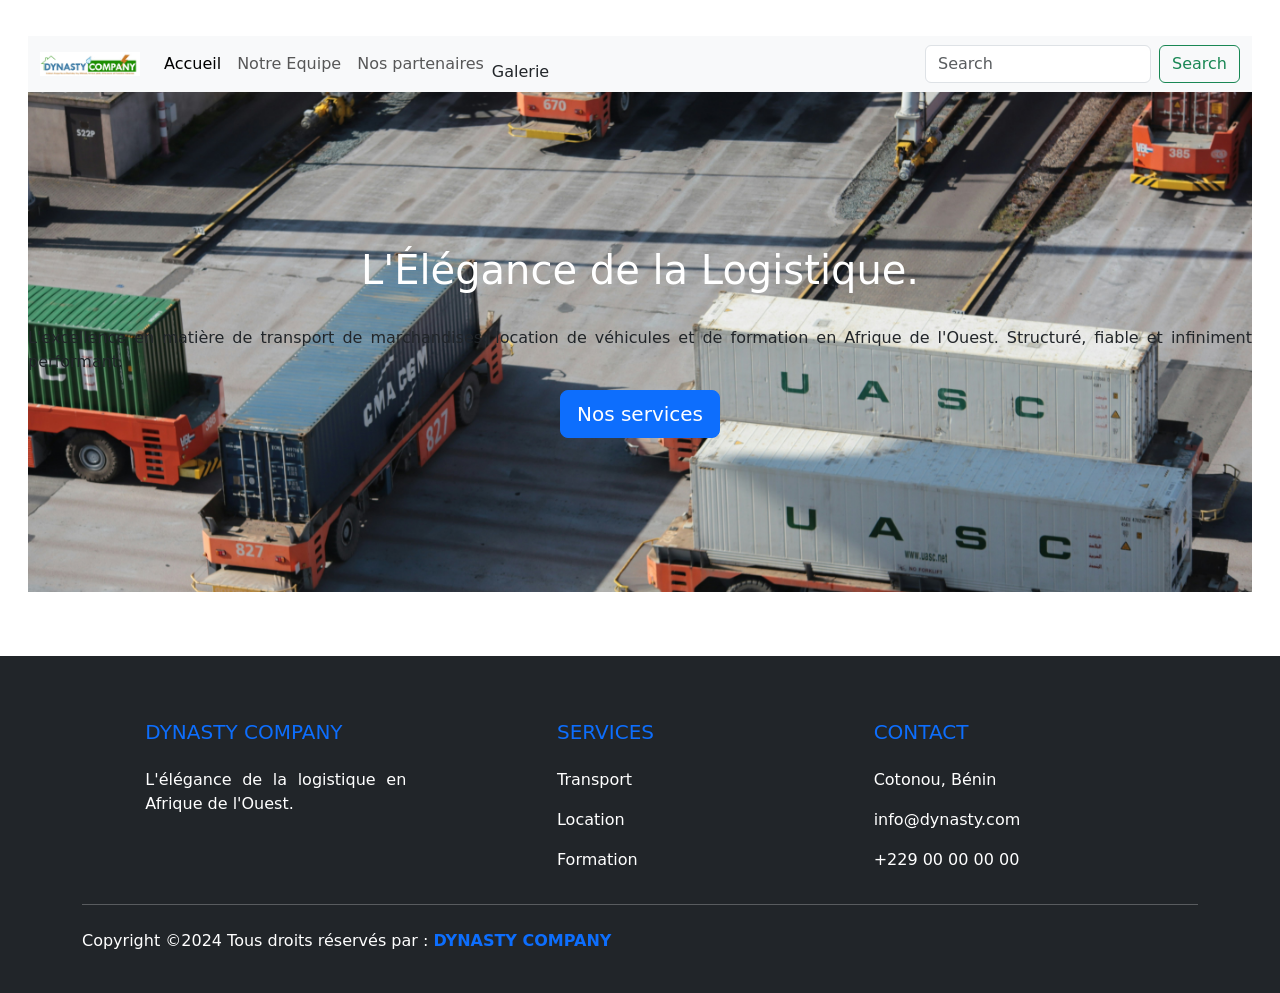
==== index.html @ 4d3498b9 "Initial commit: Dynasty project" ====
<!DOCTYPE html>
<html lang="fr">

<head>
    <meta charset="UTF-8">
    <meta name="viewport" content="width=device-width, initial-scale=1.0">
    <title>DYNASTY COMPANY</title>
    <link rel="stylesheet" href="style.css">
    <link rel="stylesheet" href="style.css">
    <link href="https://cdn.jsdelivr.net/npm/bootstrap@5.3.8/dist/css/bootstrap.min.css" rel="stylesheet" integrity="sha384-sRIl4kxILFvY47J16cr9ZwB07vP4J8+LH7qKQnuqkuIAvNWLzeN8tE5YBujZqJLB" crossorigin="anonymous">
    <script src="https://cdn.jsdelivr.net/npm/bootstrap@5.3.8/dist/js/bootstrap.bundle.min.js" integrity="sha384-FKyoEForCGlyvwx9Hj09JcYn3nv7wiPVlz7YYwJrWVcXK/BmnVDxM+D2scQbITxI" crossorigin="anonymous"></script>
    <style>
        /* uniquement pour les ecrans large on fixe la hauteur des carousels a 500px */
        @media (min-width: 992px) {
            
        }
    </style>
</head>
<body>
    <main class="container-fluid" style="padding-top: 20px">
        <div class="text-center p-3">
            <nav  class="navbar navbar-expand-lg bg-body-tertiary">
                <div class="container-fluid">
                    <!--logo  -->
                    <a class="navbar-brand d-flex align-items-center" href="index.htlm">
                        <img src="assets/image/logo.jpg" alt="logo_dynasty" width="100" class="img-fluid">
                    </a>
                    <button class="navbar-toggler" type="button" data-bs-toggle="collapse" data-bs-target="#navbarTogglerDemo03" aria-controls="navbarTogglerDemo03" aria-expanded="false" aria-label="Toggle navigation">
                        <span class="navbar-toggler-icon"></span>
                    </button>

                    <div class="collapse navbar-collapse" id="navbarTogglerDemo03">
                        <ul class="navbar-nav me-auto mb-2 mb-lg-0">
                            <li class="nav-item">
                                <a class="nav-link active" aria-current="page" href="index.htlm">Accueil</a>
                            </li>
                            <li class="nav-item">
                                <a class="nav-link" href="notreEquipe.html">Notre Equipe</a>
                            </li>

                            <li class="nav-item dropdown">
                                <a  class="nav-link" href= "patenaire.html">
                                    Nos partenaires
                                </a>
                              
                            </li>
                            <li class="nav-item dropdown">
                                <a  class= "nav-link" href="galerie.html"></a>
                                Galerie

                            </li>
                        </ul>
                        <form class="d-flex" role="search">
                            <input class="form-control me-2" type="search" placeholder="Search" aria-label="Search" />
                            <button class="btn btn-outline-success" type="submit">Search</button>
                        </form>
                    </div>
                </div>
            </nav>
            <div class="d-flex flex-column justify-content-center align-items-center"
                style="
                    background-image: url('assets/image/back.jpg');
                    background-size: cover;
                    background-repeat: no-repeat;
                    background-position: center;
                    width: 100%; height: 500px;">
                <h1 class="text-white">L'Élégance de la Logistique.</h1> <br>
                 <p >L'excellence en matière de transport de marchandises, location de véhicules et de formation en Afrique de l'Ouest. Structuré, fiable et infiniment performant.</p>
                <a href="service.htlm" class="btn btn-primary btn-lg">Nos services</a>

            </div>
        </div>
        
    </main>
    <footer class="bg-dark text-white pt-5 pb-4 mt-5">
    <div class="container">
        <div class="row">
            <!-- Colonne 1 : À propos -->
            <div class="col-md-4 col-lg-4 col-xl-3 mx-auto mt-3">
                <h5 class="text-uppercase mb-4 font-weight-bold text-primary">Dynasty Company</h5>
                <p>L'élégance de la logistique en Afrique de l'Ouest.</p>
            </div>

            <!-- Colonne 2 : Liens utiles -->
            <div class="col-md-2 col-lg-2 col-xl-2 mx-auto mt-3">
                <h5 class="text-uppercase mb-4 font-weight-bold text-primary">Services</h5>
                <p>Transport</a></p>
                <p>Location</p>
                <p>Formation</p>
            </div>

            <!-- Colonne 3 : Contact -->
            <div class="col-md-4 col-lg-3 col-xl-3 mx-auto mt-3">
                <h5 class="text-uppercase mb-4 font-weight-bold text-primary">Contact</h5>
                <p><i class="fas fa-home mr-3"></i> Cotonou, Bénin</p>
                <p><i class="fas fa-envelope mr-3"></i> info@dynasty.com</p>
                <p><i class="fas fa-phone mr-3"></i> +229 00 00 00 00</p>
            </div>
        </div>

        <hr class="mb-4">

        <!-- Copyright -->
        <div class="row align-items-center">
            <div class="col-md-7 col-lg-8">
                <p>Copyright ©2024 Tous droits réservés par :
                    <a href="#" style="text-decoration: none;">
                        <strong class="text-primary">DYNASTY COMPANY</strong>
                    </a>
                </p>
            </div>
        </div>
    </div>
</footer>

</body>

</html>
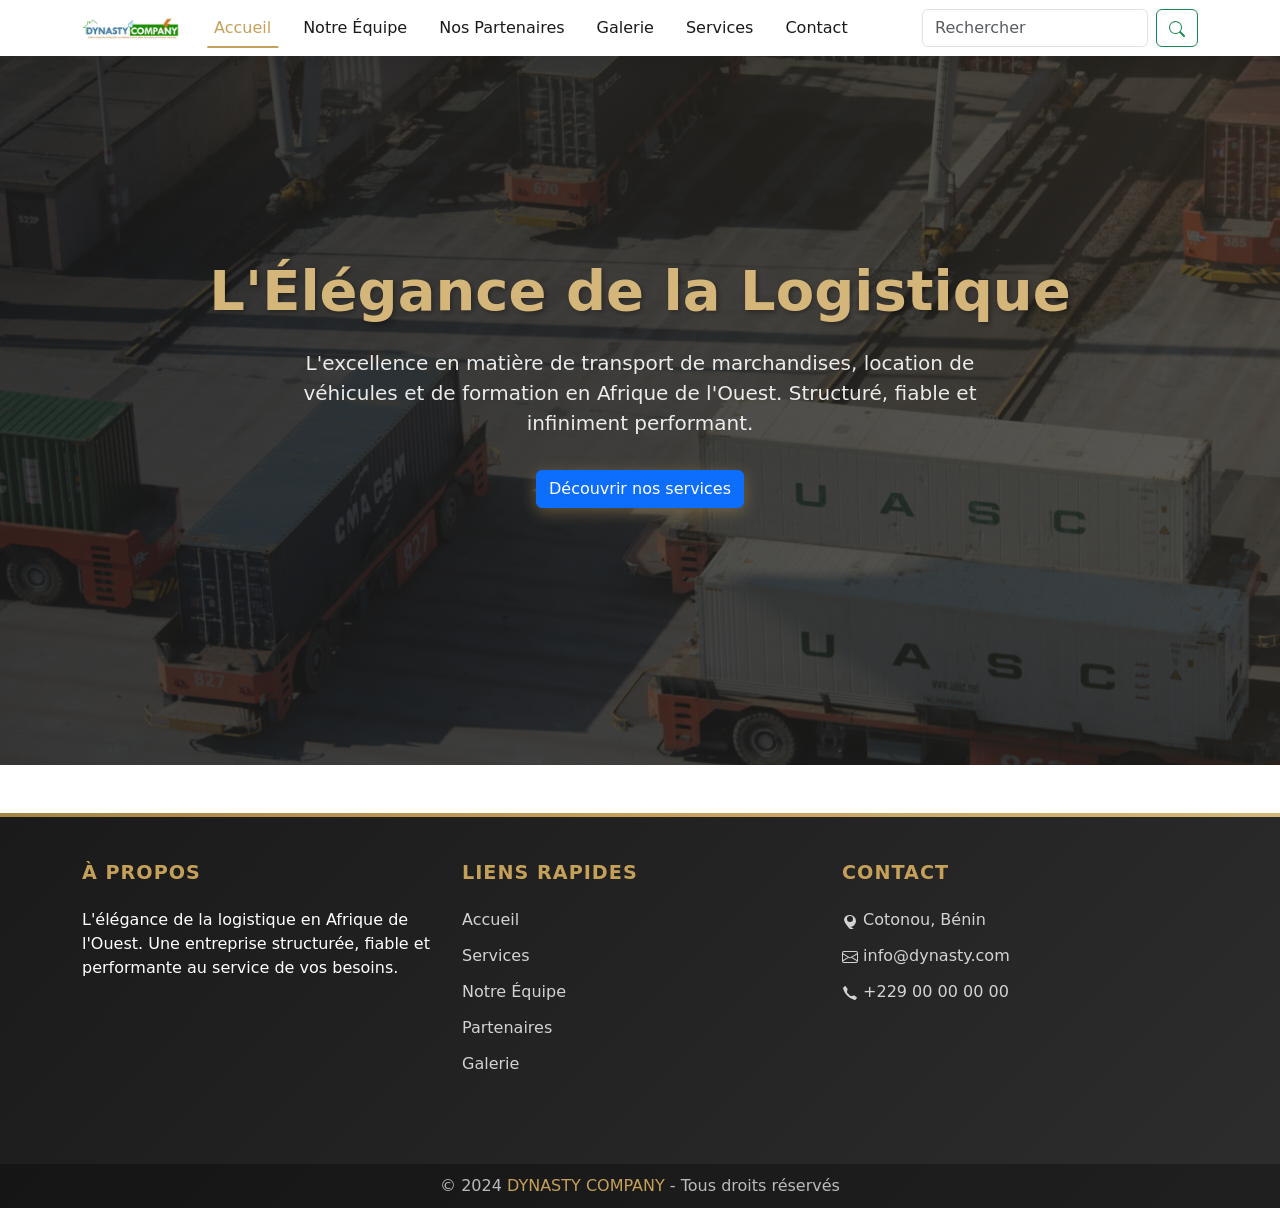
==== commit fa2679a7: "ma branche" ====
--- a/index.html
+++ b/index.html
@@ -6,112 +6,126 @@
     <meta name="viewport" content="width=device-width, initial-scale=1.0">
     <title>DYNASTY COMPANY</title>
     <link rel="stylesheet" href="style.css">
-    <link rel="stylesheet" href="style.css">
-    <link href="https://cdn.jsdelivr.net/npm/bootstrap@5.3.8/dist/css/bootstrap.min.css" rel="stylesheet" integrity="sha384-sRIl4kxILFvY47J16cr9ZwB07vP4J8+LH7qKQnuqkuIAvNWLzeN8tE5YBujZqJLB" crossorigin="anonymous">
-    <script src="https://cdn.jsdelivr.net/npm/bootstrap@5.3.8/dist/js/bootstrap.bundle.min.js" integrity="sha384-FKyoEForCGlyvwx9Hj09JcYn3nv7wiPVlz7YYwJrWVcXK/BmnVDxM+D2scQbITxI" crossorigin="anonymous"></script>
-    <style>
-        /* uniquement pour les ecrans large on fixe la hauteur des carousels a 500px */
-        @media (min-width: 992px) {
-            
-        }
-    </style>
+    <link href="https://cdn.jsdelivr.net/npm/bootstrap@5.3.8/dist/css/bootstrap.min.css" rel="stylesheet"
+        integrity="sha384-sRIl4kxILFvY47J16cr9ZwB07vP4J8+LH7qKQnuqkuIAvNWLzeN8tE5YBujZqJLB" crossorigin="anonymous">
+    <script src="https://cdn.jsdelivr.net/npm/bootstrap@5.3.8/dist/js/bootstrap.bundle.min.js"
+        integrity="sha384-FKyoEForCGlyvwx9Hj09JcYn3nv7wiPVlz7YYwJrWVcXK/BmnVDxM+D2scQbITxI"
+        crossorigin="anonymous"></script>
 </head>
+
 <body>
-    <main class="container-fluid" style="padding-top: 20px">
-        <div class="text-center p-3">
-            <nav  class="navbar navbar-expand-lg bg-body-tertiary">
-                <div class="container-fluid">
-                    <!--logo  -->
-                    <a class="navbar-brand d-flex align-items-center" href="index.htlm">
-                        <img src="assets/image/logo.jpg" alt="logo_dynasty" width="100" class="img-fluid">
-                    </a>
-                    <button class="navbar-toggler" type="button" data-bs-toggle="collapse" data-bs-target="#navbarTogglerDemo03" aria-controls="navbarTogglerDemo03" aria-expanded="false" aria-label="Toggle navigation">
-                        <span class="navbar-toggler-icon"></span>
-                    </button>
+    <main>
+        <!-- Navigation -->
+        <nav class="navbar navbar-expand-lg fixed-top">
+            <div class="container">
+                <a class="navbar-brand d-flex align-items-center" href="index.html">
+                    <img src="assets/image/logo.jpg" alt="logo_dynasty" width="100" class="img-fluid">
+                </a>
+                
+                <button class="navbar-toggler" type="button" data-bs-toggle="collapse"
+                    data-bs-target="#navbarTogglerDemo03" aria-controls="navbarTogglerDemo03" aria-expanded="false"
+                    aria-label="Toggle navigation">
+                    <span class="navbar-toggler-icon"></span>
+                </button>
 
-                    <div class="collapse navbar-collapse" id="navbarTogglerDemo03">
-                        <ul class="navbar-nav me-auto mb-2 mb-lg-0">
-                            <li class="nav-item">
-                                <a class="nav-link active" aria-current="page" href="index.htlm">Accueil</a>
-                            </li>
-                            <li class="nav-item">
-                                <a class="nav-link" href="notreEquipe.html">Notre Equipe</a>
-                            </li>
+                <div class="collapse navbar-collapse" id="navbarTogglerDemo03">
+                    <ul class="navbar-nav me-auto mb-2 mb-lg-0">
+                        <li class="nav-item">
+                            <a class="nav-link active" aria-current="page" href="index.html">Accueil</a>
+                        </li>
+                        <li class="nav-item">
+                            <a class="nav-link" href="notreEquipe.html">Notre Équipe</a>
+                        </li>
+                        <li class="nav-item">
+                            <a class="nav-link" href="patenaire.html">Nos Partenaires</a>
+                        </li>
+                        <li class="nav-item">
+                            <a class="nav-link" href="galerie.html">Galerie</a>
+                        </li>
+                        <li class="nav-item">
+                            <a class="nav-link" href="service.html">Services</a>
+                        </li>
+                        <li class="nav-item">
+                            <a class="nav-link" href="contact.html">Contact</a>
+                        </li>
+                    </ul>
+                    <form class="d-flex" role="search">
+                        <input class="form-control me-2" type="search" placeholder="Rechercher" aria-label="Search" />
+                        <button class="btn btn-outline-success" type="submit">
+                            <svg xmlns="http://www.w3.org/2000/svg" width="16" height="16" fill="currentColor"
+                                viewBox="0 0 16 16">
+                                <path
+                                    d="M11.742 10.344a6.5 6.5 0 1 0-1.397 1.398h-.001c.03.04.062.078.098.115l3.85 3.85a1 1 0 0 0 1.415-1.414l-3.85-3.85a1.007 1.007 0 0 0-.115-.1zM12 6.5a5.5 5.5 0 1 1-11 0 5.5 5.5 0 0 1 11 0z" />
+                            </svg>
+                        </button>
+                    </form>
+                </div>
+            </div>
+        </nav>
 
-                            <li class="nav-item dropdown">
-                                <a  class="nav-link" href= "patenaire.html">
-                                    Nos partenaires
-                                </a>
-                              
-                            </li>
-                            <li class="nav-item dropdown">
-                                <a  class= "nav-link" href="galerie.html"></a>
-                                Galerie
+        <!-- Hero Section -->
+        <section class="hero-section">
+            <div class="hero-content">
+                <h1>L'Élégance de la Logistique</h1>
+                <p>L'excellence en matière de transport de marchandises, location de véhicules et de formation en
+                    Afrique de
+                    l'Ouest. Structuré, fiable et infiniment performant.</p>
+                <a href="service.html" class="btn btn-primary">Découvrir nos services</a>
+            </div>
+        </section>
 
-                            </li>
-                        </ul>
-                        <form class="d-flex" role="search">
-                            <input class="form-control me-2" type="search" placeholder="Search" aria-label="Search" />
-                            <button class="btn btn-outline-success" type="submit">Search</button>
-                        </form>
-                    </div>
+    </main>
+
+    <!-- Section Services Rapides -->
+
+
+    <!-- Call to Action -->
+
+    <!-- Footer -->
+    <footer class="mt-5">
+        <div class="container">
+            <div class="row">
+                <div class="col-md-4 mb-4">
+                    <h5 class="footer-title">À propos</h5>
+                    <p>L'élégance de la logistique en Afrique de l'Ouest. Une entreprise structurée, fiable et
+                        performante au service de vos besoins.</p>
                 </div>
-            </nav>
-            <div class="d-flex flex-column justify-content-center align-items-center"
-                style="
-                    background-image: url('assets/image/back.jpg');
-                    background-size: cover;
-                    background-repeat: no-repeat;
-                    background-position: center;
-                    width: 100%; height: 500px;">
-                <h1 class="text-white">L'Élégance de la Logistique.</h1> <br>
-                 <p >L'excellence en matière de transport de marchandises, location de véhicules et de formation en Afrique de l'Ouest. Structuré, fiable et infiniment performant.</p>
-                <a href="service.htlm" class="btn btn-primary btn-lg">Nos services</a>
-
+                <div class="col-md-4 mb-4">
+                    <h5 class="footer-title">Liens rapides</h5>
+                    <ul class="footer-links">
+                        <li><a href="index.html">Accueil</a></li>
+                        <li><a href="service.html">Services</a></li>
+                        <li><a href="notreEquipe.html">Notre Équipe</a></li>
+                        <li><a href="patenaire.html">Partenaires</a></li>
+                        <li><a href="galerie.html">Galerie</a></li>
+                    </ul>
+                </div>
+                <div class="col-md-4 mb-4 footer-contact">
+                    <h5 class="footer-title">Contact</h5>
+                    <p><svg xmlns="http://www.w3.org/2000/svg" width="16" height="16" fill="currentColor"
+                            viewBox="0 0 16 16">
+                            <path
+                                d="M8 16s-6-5.686-6-10A6 6 0 0 1 8 2a6 6 0 0 1 0 12c4 0 6 5.686 6 10zm0-7a3 3 0 1 0 0-6 3 3 0 0 0 0 6z" />
+                        </svg> Cotonou, Bénin</p>
+                    <p><svg xmlns="http://www.w3.org/2000/svg" width="16" height="16" fill="currentColor"
+                            viewBox="0 0 16 16">
+                            <path
+                                d="M0 4a2 2 0 0 1 2-2h12a2 2 0 0 1 2 2v8a2 2 0 0 1-2 2H2a2 2 0 0 1-2-2V4zm2-1a1 1 0 0 0-1 1v.217l7 4.2 7-4.2V4a1 1 0 0 0-1-1H2zm13 2.383-4.758 2.855L15 11.114v-5.73zm-.034 6.878L9.271 8.82 8 9.583 6.728 8.82l-5.694 3.44A1 1 0 0 0 2 13h12a1 1 0 0 0 .966-.739zM1 11.114l4.758-2.876L1 5.383v5.73z" />
+                        </svg> info@dynasty.com</p>
+                    <p><svg xmlns="http://www.w3.org/2000/svg" width="16" height="16" fill="currentColor"
+                            viewBox="0 0 16 16">
+                            <path
+                                d="M3.654 1.328a.678.678 0 0 0-1.015-.063L1.605 2.3c-.483.484-.661 1.169-.45 1.77a17.568 17.568 0 0 0 4.168 6.608 17.569 17.569 0 0 0 6.608 4.168c.601.211 1.286.033 1.77-.45l1.034-1.034a.678.678 0 0 0-.063-1.015l-2.307-1.794a.678.678 0 0 0-.58-.122l-2.19.547a1.745 1.745 0 0 1-1.657-.459L5.482 8.062a1.745 1.745 0 0 1-.46-1.657l.548-2.19a.678.678 0 0 0-.122-.58L3.654 1.328z" />
+                        </svg> +229 00 00 00 00</p>
+                </div>
             </div>
         </div>
-        
-    </main>
-    <footer class="bg-dark text-white pt-5 pb-4 mt-5">
-    <div class="container">
-        <div class="row">
-            <!-- Colonne 1 : À propos -->
-            <div class="col-md-4 col-lg-4 col-xl-3 mx-auto mt-3">
-                <h5 class="text-uppercase mb-4 font-weight-bold text-primary">Dynasty Company</h5>
-                <p>L'élégance de la logistique en Afrique de l'Ouest.</p>
-            </div>
-
-            <!-- Colonne 2 : Liens utiles -->
-            <div class="col-md-2 col-lg-2 col-xl-2 mx-auto mt-3">
-                <h5 class="text-uppercase mb-4 font-weight-bold text-primary">Services</h5>
-                <p>Transport</a></p>
-                <p>Location</p>
-                <p>Formation</p>
-            </div>
-
-            <!-- Colonne 3 : Contact -->
-            <div class="col-md-4 col-lg-3 col-xl-3 mx-auto mt-3">
-                <h5 class="text-uppercase mb-4 font-weight-bold text-primary">Contact</h5>
-                <p><i class="fas fa-home mr-3"></i> Cotonou, Bénin</p>
-                <p><i class="fas fa-envelope mr-3"></i> info@dynasty.com</p>
-                <p><i class="fas fa-phone mr-3"></i> +229 00 00 00 00</p>
+        <div class="footer-bottom">
+            <div class="container text-center">
+                <p>© 2024 <a href="#">DYNASTY COMPANY</a> - Tous droits réservés</p>
             </div>
         </div>
 
-        <hr class="mb-4">
-
-        <!-- Copyright -->
-        <div class="row align-items-center">
-            <div class="col-md-7 col-lg-8">
-                <p>Copyright ©2024 Tous droits réservés par :
-                    <a href="#" style="text-decoration: none;">
-                        <strong class="text-primary">DYNASTY COMPANY</strong>
-                    </a>
-                </p>
-            </div>
-        </div>
-    </div>
-</footer>
 
 </body>
 
--- a/style.css
+++ b/style.css
@@ -0,0 +1,654 @@
+/* ============================================
+   DYNASTY COMPANY - Styles Modernes & Responsive
+   ============================================ */
+
+/* Définition des couleurs personnalisées */
+:root {
+    --gold: #c5a059;
+    --gold-light: #d4b67a;
+    --gold-dark: #a68542;
+    --dark: #1a1a1a;
+    --dark-secondary: #2d2d2d;
+    --light: #f8f9fa;
+    --white: #ffffff;
+    --shadow: 0 4px 20px rgba(0, 0, 0, 0.1);
+    --shadow-hover: 0 8px 30px rgba(0, 0, 0, 0.15);
+}
+
+/* Reset et base */
+* {
+    margin: 0;
+    padding: 0;
+    box-sizing: border-box;
+}
+
+body {
+    font-family: 'Segoe UI', Tahoma, Geneva, Verdana, sans-serif;
+    line-height: 1.6;
+    color: var(--gold-light);
+    overflow-x: hidden;
+}
+
+nav h1 {
+    font-size: 1.5rem;
+    color: var(--gold);
+    margin-left: 10px;
+    margin-bottom: 0;
+}
+
+.navbar-text {
+    color: var(--gold) !important;
+    font-size: 0.9rem;
+    margin-left: 10px;
+    margin-top: 0;
+    display: flex;
+    width: 80%;
+}
+
+/* ============================================
+   NAVIGATION
+   ============================================ */
+.navbar {
+    background: var(--white) !important;
+    box-shadow: var(--shadow);
+    padding: 0.8rem 0;
+    transition: all 0.3s ease;
+}
+
+.navbar.scrolled {
+    padding: 0.5rem 0;
+}
+
+.navbar-brand img {
+    border-radius: 8px;
+    transition: transform 0.3s ease;
+}
+
+.navbar-brand:hover img {
+    transform: scale(1.05);
+}
+
+.navbar-nav .nav-link {
+    color: var(--dark) !important;
+    font-weight: 500;
+    padding: 0.5rem 1rem !important;
+    transition: color 0.3s ease;
+    position: relative;
+}
+
+.navbar-nav .nav-link::after {
+    content: '';
+    position: absolute;
+    bottom: 0;
+    left: 50%;
+    width: 0;
+    height: 2px;
+    background: var(--gold);
+    transition: all 0.3s ease;
+    transform: translateX(-50%);
+}
+
+.navbar-nav .nav-link:hover::after,
+.navbar-nav .nav-link.active::after {
+    width: 80%;
+}
+
+.navbar-nav .nav-link:hover,
+.navbar-nav .nav-link.active {
+    color: var(--gold) !important;
+}
+
+.navbar-toggler {
+    border: none;
+    padding: 0.5rem;
+}
+
+.navbar-toggler:focus {
+    box-shadow: none;
+}
+
+/* Search form */
+.form-control {
+    border: 1px solid #ddd;
+    border-radius: 25px;
+    padding: 0.5rem 1rem;
+    transition: all 0.3s ease;
+}
+
+.form-control:focus {
+    border-color: var(--gold);
+    box-shadow: 0 0 0 3px rgba(197, 160, 89, 0.2);
+}
+
+.btn-outline-success {
+    border-radius: 25px;
+    border-color: var(--gold);
+    color: var(--gold);
+    transition: all 0.3s ease;
+}
+
+.btn-outline-success:hover {
+    background: var(--gold);
+    color: white;
+}
+
+/* ============================================
+   HERO SECTION
+   ============================================ */
+.hero-section {
+    background: linear-gradient(135deg, rgba(26, 26, 26, 0.85), rgba(26, 26, 26, 0.7)),
+        url('assets/image/back.jpg');
+    background-size: cover;
+    background-position: center;
+    background-attachment: fixed;
+    min-height: 85vh;
+    display: flex;
+    align-items: center;
+    justify-content: center;
+    position: relative;
+}
+
+.hero-section::before {
+    content: '';
+    position: absolute;
+    top: 0;
+    left: 0;
+    right: 0;
+    bottom: 0;
+    background: linear-gradient(45deg, transparent 30%, rgba(197, 160, 89, 0.1) 100%);
+}
+
+.hero-content {
+    text-align: center;
+    color: white;
+    z-index: 1;
+    padding: 2rem;
+    animation: fadeInUp 1s ease-out;
+}
+
+@keyframes fadeInUp {
+    from {
+        opacity: 0;
+        transform: translateY(30px);
+    }
+
+    to {
+        opacity: 1;
+        transform: translateY(0);
+    }
+}
+
+.hero-content h1 {
+    font-size: 3.5rem;
+    font-weight: 700;
+    margin-bottom: 1.5rem;
+    color: var(--gold-light);
+    text-shadow: 2px 2px 4px rgba(0, 0, 0, 0.3);
+}
+
+.hero-content p {
+    font-size: 1.25rem;
+    margin-bottom: 2rem;
+    max-width: 700px;
+    margin-left: auto;
+    margin-right: auto;
+    opacity: 0.9;
+}
+
+/* Bouton principal */
+.btn-primary {
+    background: var(--gold);
+    border: none;
+    padding: 1rem 2.5rem;
+    border-radius: 50px;
+    font-weight: 600;
+    font-size: 1.1rem;
+    transition: all 0.3s ease;
+    box-shadow: 0 4px 15px rgba(197, 160, 89, 0.4);
+}
+
+.btn-primary:hover {
+    background: var(--gold-dark);
+    transform: translateY(-3px);
+    box-shadow: 0 6px 20px rgba(197, 160, 89, 0.5);
+}
+
+/* ============================================
+   SECTIONS GÉNÉRALES
+   ============================================ */
+section {
+    padding: 5rem 0;
+}
+
+.section-title {
+    font-size: 2.5rem;
+    font-weight: 700;
+    color: var(--dark);
+    margin-bottom: 1rem;
+    position: relative;
+    display: inline-block;
+}
+
+.section-title::after {
+    content: '';
+    position: absolute;
+    bottom: -10px;
+    left: 50%;
+    transform: translateX(-50%);
+    width: 60px;
+    height: 3px;
+    background: var(--gold);
+}
+
+.section-subtitle {
+    color: #666;
+    font-size: 1.1rem;
+    margin-bottom: 3rem;
+}
+
+/* ============================================
+   CARDS
+   ============================================ */
+.card {
+    border: none;
+    border-radius: 15px;
+    box-shadow: var(--shadow);
+    transition: all 0.3s ease;
+    overflow: hidden;
+}
+
+.card:hover {
+    transform: translateY(-10px);
+    box-shadow: var(--shadow-hover);
+}
+
+.card-img-top {
+    height: 200px;
+    object-fit: cover;
+    transition: transform 0.3s ease;
+}
+
+.card:hover .card-img-top {
+    transform: scale(1.1);
+}
+
+.card-body {
+    padding: 1.5rem;
+}
+
+.card-title {
+    color: var(--dark);
+    font-weight: 600;
+    margin-bottom: 0.75rem;
+}
+
+.card-text {
+    color: #666;
+    font-size: 0.95rem;
+}
+
+/* ============================================
+   FOOTER
+   ============================================ */
+footer {
+    background: linear-gradient(135deg, var(--dark) 0%, var(--dark-secondary) 100%);
+    color: white;
+    padding-top: 3rem;
+    position: relative;
+}
+
+footer::before {
+    content: '';
+    position: absolute;
+    top: 0;
+    left: 0;
+    right: 0;
+    height: 4px;
+    background: linear-gradient(90deg, var(--gold-dark), var(--gold), var(--gold-light));
+}
+
+.footer-title {
+    color: var(--gold);
+    font-weight: 600;
+    margin-bottom: 1.5rem;
+    font-size: 1.2rem;
+    text-transform: uppercase;
+    letter-spacing: 1px;
+}
+
+.footer-links {
+    list-style: none;
+    padding: 0;
+}
+
+.footer-links li {
+    margin-bottom: 0.75rem;
+}
+
+.footer-links a {
+    color: rgba(255, 255, 255, 0.8);
+    text-decoration: none;
+    transition: all 0.3s ease;
+}
+
+/* ESPACE ENTRE LES BLOCS */
+.elegant-footer .row>div {
+    margin-bottom: 10px;
+}
+
+.footer-links a:hover {
+    color: var(--gold);
+    padding-left: 5px;
+}
+
+.footer-contact p {
+    margin-bottom: 0.75rem;
+    color: rgba(255, 255, 255, 0.8);
+}
+
+.footer-contact i {
+    color: var(--gold);
+    margin-right: 10px;
+}
+
+.footer-bottom {
+    background: rgba(0, 0, 0, 0.3);
+    padding: 10px 0;
+    margin-top: 3rem;
+}
+
+.footer-bottom p {
+    margin: 0;
+    color: rgba(255, 255, 255, 0.7);
+}
+
+.footer-bottom a {
+    color: var(--gold);
+    text-decoration: none;
+}
+
+/* ============================================
+   COULEURS UTILITAIRES
+   ============================================ */
+.text-gold {
+    color: var(--gold) !important;
+}
+
+.text-dark-custom {
+    color: var(--blue) !important;
+}
+
+.bg-gold {
+    background-color: var(--gold) !important;
+}
+
+/* ============================================
+   RESPONSIVE
+   ============================================ */
+@media (max-width: 992px) {
+    .hero-content h1 {
+        font-size: 2.5rem;
+    }
+
+    .hero-content p {
+        font-size: 1rem;
+    }
+
+    .navbar-collapse {
+        background: white;
+        padding: 1rem;
+        border-radius: 10px;
+        margin-top: 1rem;
+        box-shadow: var(--shadow);
+    }
+}
+
+@media (max-width: 768px) {
+    .hero-section {
+        min-height: 60vh;
+    }
+
+    .hero-content h1 {
+        font-size: 2rem;
+    }
+
+    .section-title {
+        font-size: 2rem;
+    }
+
+    section {
+        padding: 3rem 0;
+    }
+
+    .footer-title {
+        margin-top: 1.5rem;
+    }
+}
+
+@media (max-width: 576px) {
+    .hero-content h1 {
+        font-size: 1.75rem;
+    }
+
+    .btn-primary {
+        padding: 0.75rem 1.5rem;
+        font-size: 1rem;
+    }
+}
+
+/* ============================================
+   SERVICE CARDS
+   ============================================ */
+.service-card {
+    border-radius: 20px;
+    overflow: hidden;
+    box-shadow: var(--shadow);
+    transition: all 0.4s ease;
+}
+
+.service-card:hover {
+    transform: translateY(-5px);
+    box-shadow: var(--shadow-hover);
+}
+
+.service-list {
+    list-style: none;
+    padding: 0;
+}
+
+.service-list li {
+    padding: 0.75rem 0;
+    border-bottom: 1px solid rgba(0, 0, 0, 0.05);
+    position: relative;
+    padding-left: 1.5rem;
+    color: #555;
+}
+
+.service-list li::before {
+    content: '✓';
+    position: absolute;
+    left: 0;
+    color: var(--gold);
+    font-weight: bold;
+}
+
+.service-list li:last-child {
+    border-bottom: none;
+}
+
+/* ============================================
+   TEAM & ABOUT
+   ============================================ */
+.about-section {
+    background: linear-gradient(135deg, #f8f9fa 0%, #e9ecef 100%);
+    padding: 4rem 0;
+    border-radius: 20px;
+    margin: 2rem 0;
+}
+
+.team-card {
+    border-radius: 15px;
+    overflow: hidden;
+    text-align: center;
+    padding: 2rem;
+    background: white;
+    box-shadow: var(--shadow);
+    transition: all 0.3s ease;
+}
+
+.team-card:hover {
+    transform: translateY(-10px);
+    box-shadow: var(--shadow-hover);
+}
+
+.team-card img {
+    width: 150px;
+    height: 150px;
+    border-radius: 50%;
+    object-fit: cover;
+    margin-bottom: 1rem;
+    border: 3px solid var(--gold);
+}
+
+.team-card h4 {
+    color: var(--dark);
+    font-weight: 600;
+    margin-bottom: 0.5rem;
+}
+
+.team-card p {
+    color: #666;
+    font-size: 0.9rem;
+}
+
+/* ============================================
+   VALUES CARDS
+   ============================================ */
+.value-card {
+    background: white;
+    border-radius: 15px;
+    padding: 2rem;
+    text-align: center;
+    box-shadow: var(--shadow);
+    transition: all 0.3s ease;
+    height: 100%;
+}
+
+.value-card:hover {
+    transform: translateY(-10px);
+    box-shadow: var(--shadow-hover);
+}
+
+.value-card .icon {
+    font-size: 3rem;
+    margin-bottom: 1rem;
+}
+
+.value-card h4 {
+    color: var(--dark);
+    font-weight: 600;
+    margin-bottom: 0.75rem;
+}
+
+.value-card p {
+    color: #666;
+    font-size: 0.95rem;
+}
+
+/* ============================================
+   GALLERY
+   ============================================ */
+.gallery-grid {
+    display: grid;
+    grid-template-columns: repeat(auto-fill, minmax(280px, 1fr));
+    gap: 1.5rem;
+    padding: 1rem 0;
+}
+
+.gallery-item {
+    border-radius: 15px;
+    overflow: hidden;
+    position: relative;
+    box-shadow: var(--shadow);
+    transition: all 0.3s ease;
+}
+
+.gallery-item:hover {
+    transform: scale(1.02);
+    box-shadow: var(--shadow-hover);
+}
+
+.gallery-item img {
+    width: 100%;
+    height: 250px;
+    object-fit: cover;
+    transition: transform 0.5s ease;
+}
+
+.gallery-item:hover img {
+    transform: scale(1.1);
+}
+
+.gallery-overlay {
+    position: absolute;
+    bottom: 0;
+    left: 0;
+    right: 0;
+    background: linear-gradient(transparent, rgba(0, 0, 0, 0.7));
+    padding: 1rem;
+    color: white;
+    opacity: 0;
+    transition: opacity 0.3s ease;
+}
+
+.gallery-item:hover .gallery-overlay {
+    opacity: 1;
+}
+
+/* ============================================
+   PARTNERS
+   ============================================ */
+.partner-logo {
+    background: white;
+    border-radius: 15px;
+    padding: 2rem;
+    display: flex;
+    align-items: center;
+    justify-content: center;
+    box-shadow: var(--shadow);
+    transition: all 0.3s ease;
+    height: 120px;
+}
+
+.partner-logo:hover {
+    transform: translateY(-5px);
+    box-shadow: var(--shadow-hover);
+}
+
+.partner-logo img {
+    max-width: 100%;
+    max-height: 80px;
+    object-fit: contain;
+}
+
+/* ============================================
+   TESTIMONIALS
+   ============================================ */
+.testimonial-card {
+    background: white;
+    border-radius: 20px;
+    padding: 2rem;
+    box-shadow: var(--shadow);
+    position: relative;
+}
+
+.testimonial-card::before {
+    content: '"';
+    position: absolute;
+    top: 1rem;
+    left: 1.5rem;
+    font-size: 4rem;
+    color: var(--gold);
+    opacity: 0.3;
+    font-family: Georgia, serif;
+}
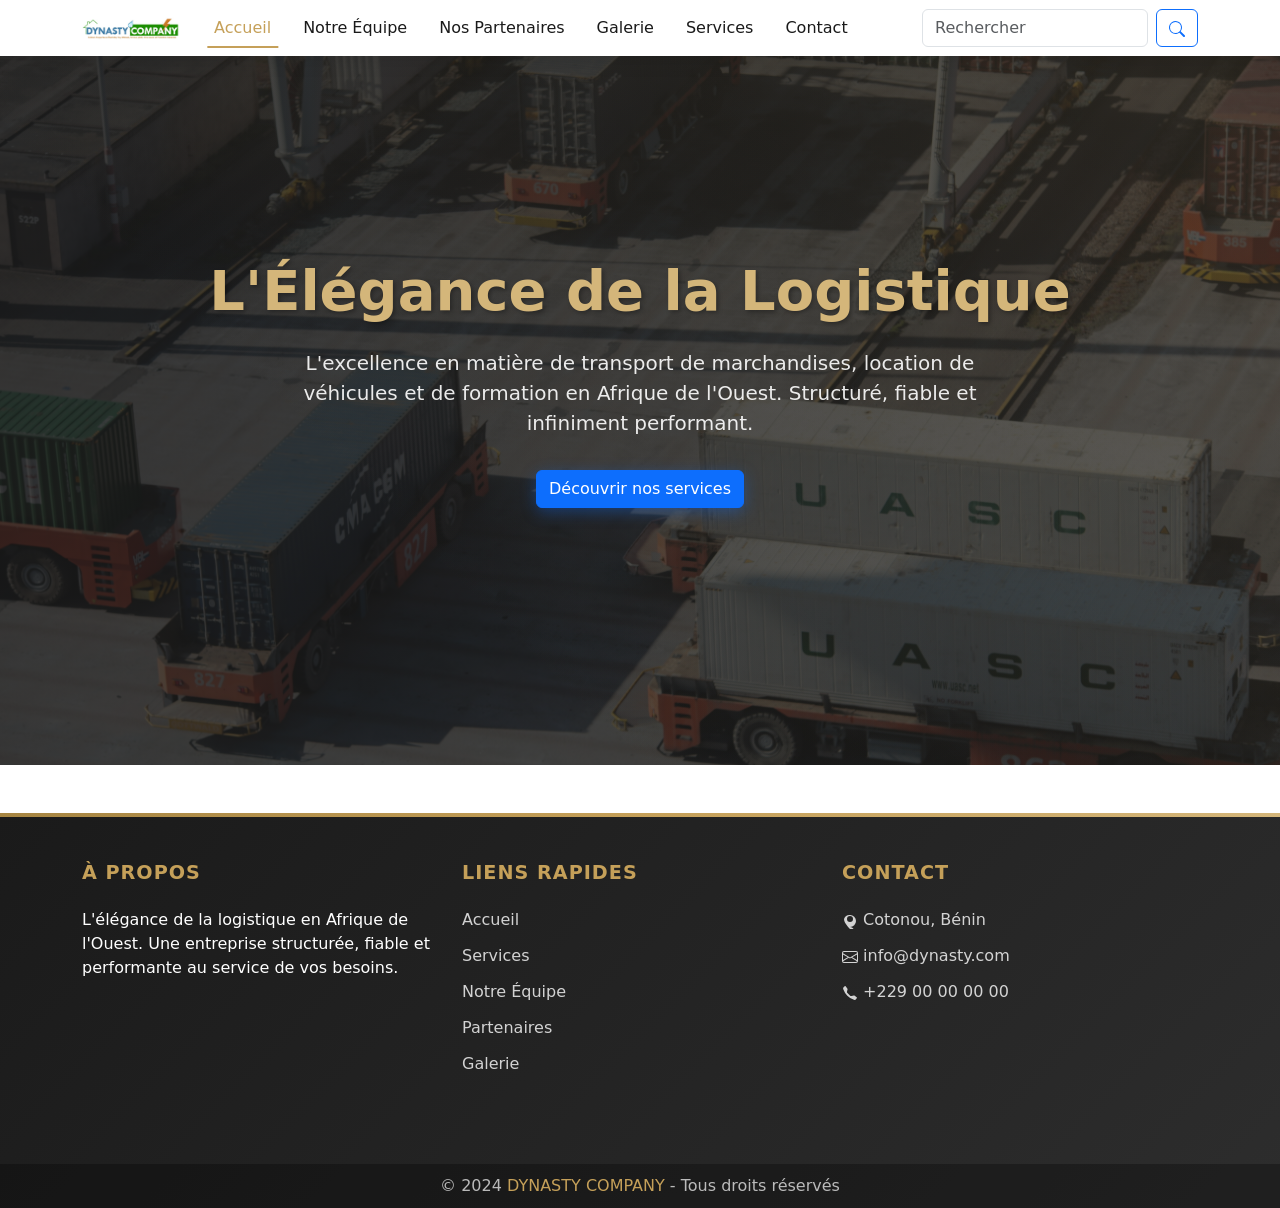
==== commit 1e1c7524: "Set button styles to blue across pages" ====
--- a/index.html
+++ b/index.html
@@ -51,7 +51,7 @@
                     </ul>
                     <form class="d-flex" role="search">
                         <input class="form-control me-2" type="search" placeholder="Rechercher" aria-label="Search" />
-                        <button class="btn btn-outline-success" type="submit">
+                            <button class="btn btn-outline-primary" type="submit">
                             <svg xmlns="http://www.w3.org/2000/svg" width="16" height="16" fill="currentColor"
                                 viewBox="0 0 16 16">
                                 <path
@@ -129,4 +129,4 @@
 
 </body>
 
-</html>+</html>
--- a/style.css
+++ b/style.css
@@ -120,15 +120,17 @@
     box-shadow: 0 0 0 3px rgba(197, 160, 89, 0.2);
 }
 
-.btn-outline-success {
+.btn-outline-success,
+.btn-outline-primary {
     border-radius: 25px;
-    border-color: var(--gold);
-    color: var(--gold);
-    transition: all 0.3s ease;
-}
-
-.btn-outline-success:hover {
-    background: var(--gold);
+    border-color: #0d6efd;
+    color: #0d6efd;
+    transition: all 0.3s ease;
+}
+
+.btn-outline-success:hover,
+.btn-outline-primary:hover {
+    background: #0d6efd;
     color: white;
 }
 
@@ -197,20 +199,20 @@
 
 /* Bouton principal */
 .btn-primary {
-    background: var(--gold);
+    background: #0d6efd;
     border: none;
     padding: 1rem 2.5rem;
     border-radius: 50px;
     font-weight: 600;
     font-size: 1.1rem;
     transition: all 0.3s ease;
-    box-shadow: 0 4px 15px rgba(197, 160, 89, 0.4);
+    box-shadow: 0 4px 15px rgba(13, 110, 253, 0.35);
 }
 
 .btn-primary:hover {
-    background: var(--gold-dark);
+    background: #0b5ed7;
     transform: translateY(-3px);
-    box-shadow: 0 6px 20px rgba(197, 160, 89, 0.5);
+    box-shadow: 0 6px 20px rgba(13, 110, 253, 0.45);
 }
 
 /* ============================================
@@ -651,4 +653,4 @@
     color: var(--gold);
     opacity: 0.3;
     font-family: Georgia, serif;
-}+}
